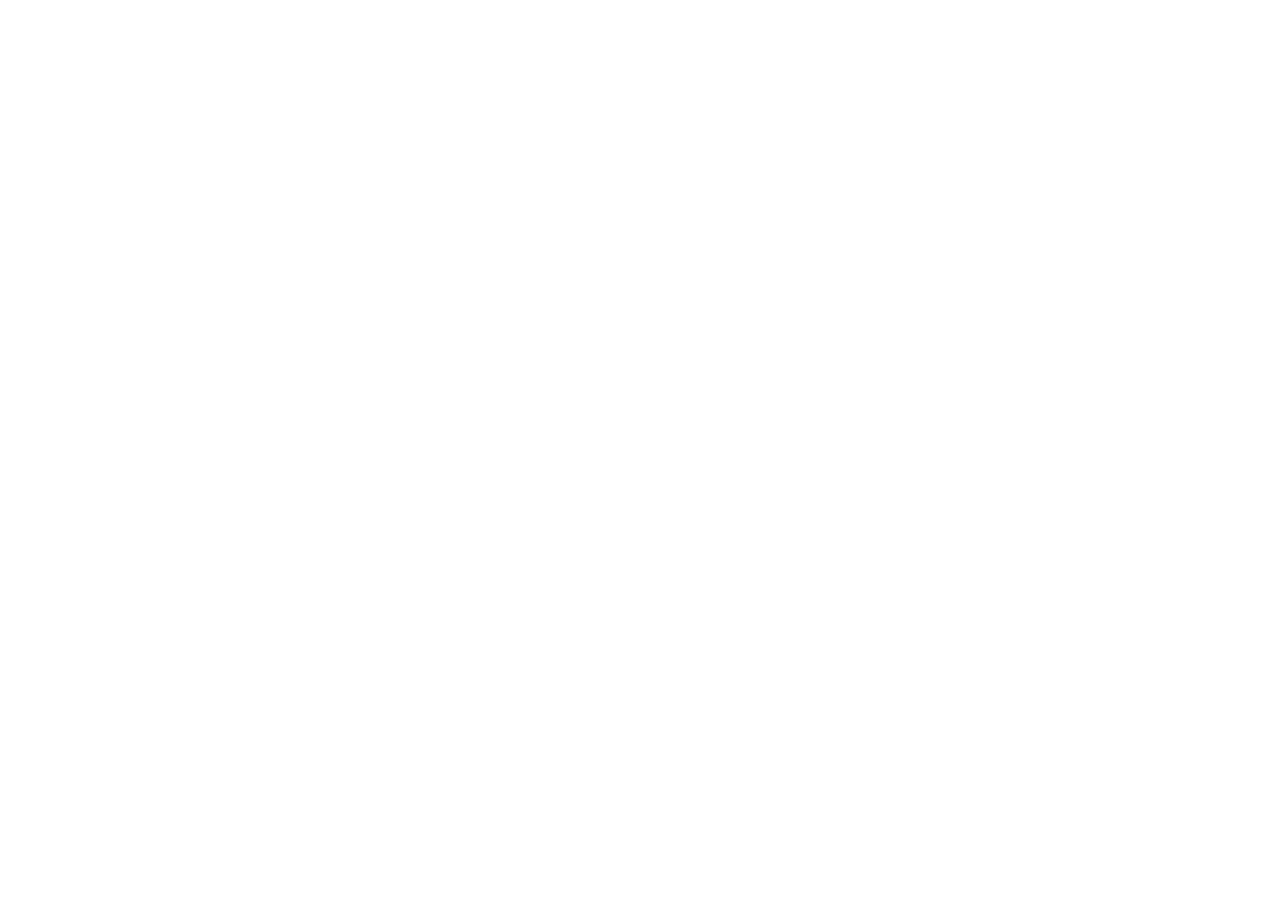
==== index.html @ 8e705263 "start project" ====
<!DOCTYPE html>
<html lang="en">
  <head>
    <meta charset="UTF-8" />
    <meta http-equiv="X-UA-Compatible" content="IE=edge" />
    <meta name="viewport" content="width=device-width, initial-scale=1.0" />
    <title>Armada</title>
    <link
      href="https://cdn.jsdelivr.net/npm/bootstrap@5.3.0-alpha1/dist/css/bootstrap.min.css"
      rel="stylesheet"
      integrity="sha384-GLhlTQ8iRABdZLl6O3oVMWSktQOp6b7In1Zl3/Jr59b6EGGoI1aFkw7cmDA6j6gD"
      crossorigin="anonymous"
    />
    <link rel="stylesheet" href="./css/style.min.css" />
  </head>
  <body>
    <script
      src="https://cdn.jsdelivr.net/npm/bootstrap@5.3.0-alpha1/dist/js/bootstrap.bundle.min.js"
      integrity="sha384-w76AqPfDkMBDXo30jS1Sgez6pr3x5MlQ1ZAGC+nuZB+EYdgRZgiwxhTBTkF7CXvN"
      crossorigin="anonymous"
    ></script>
  </body>
</html>
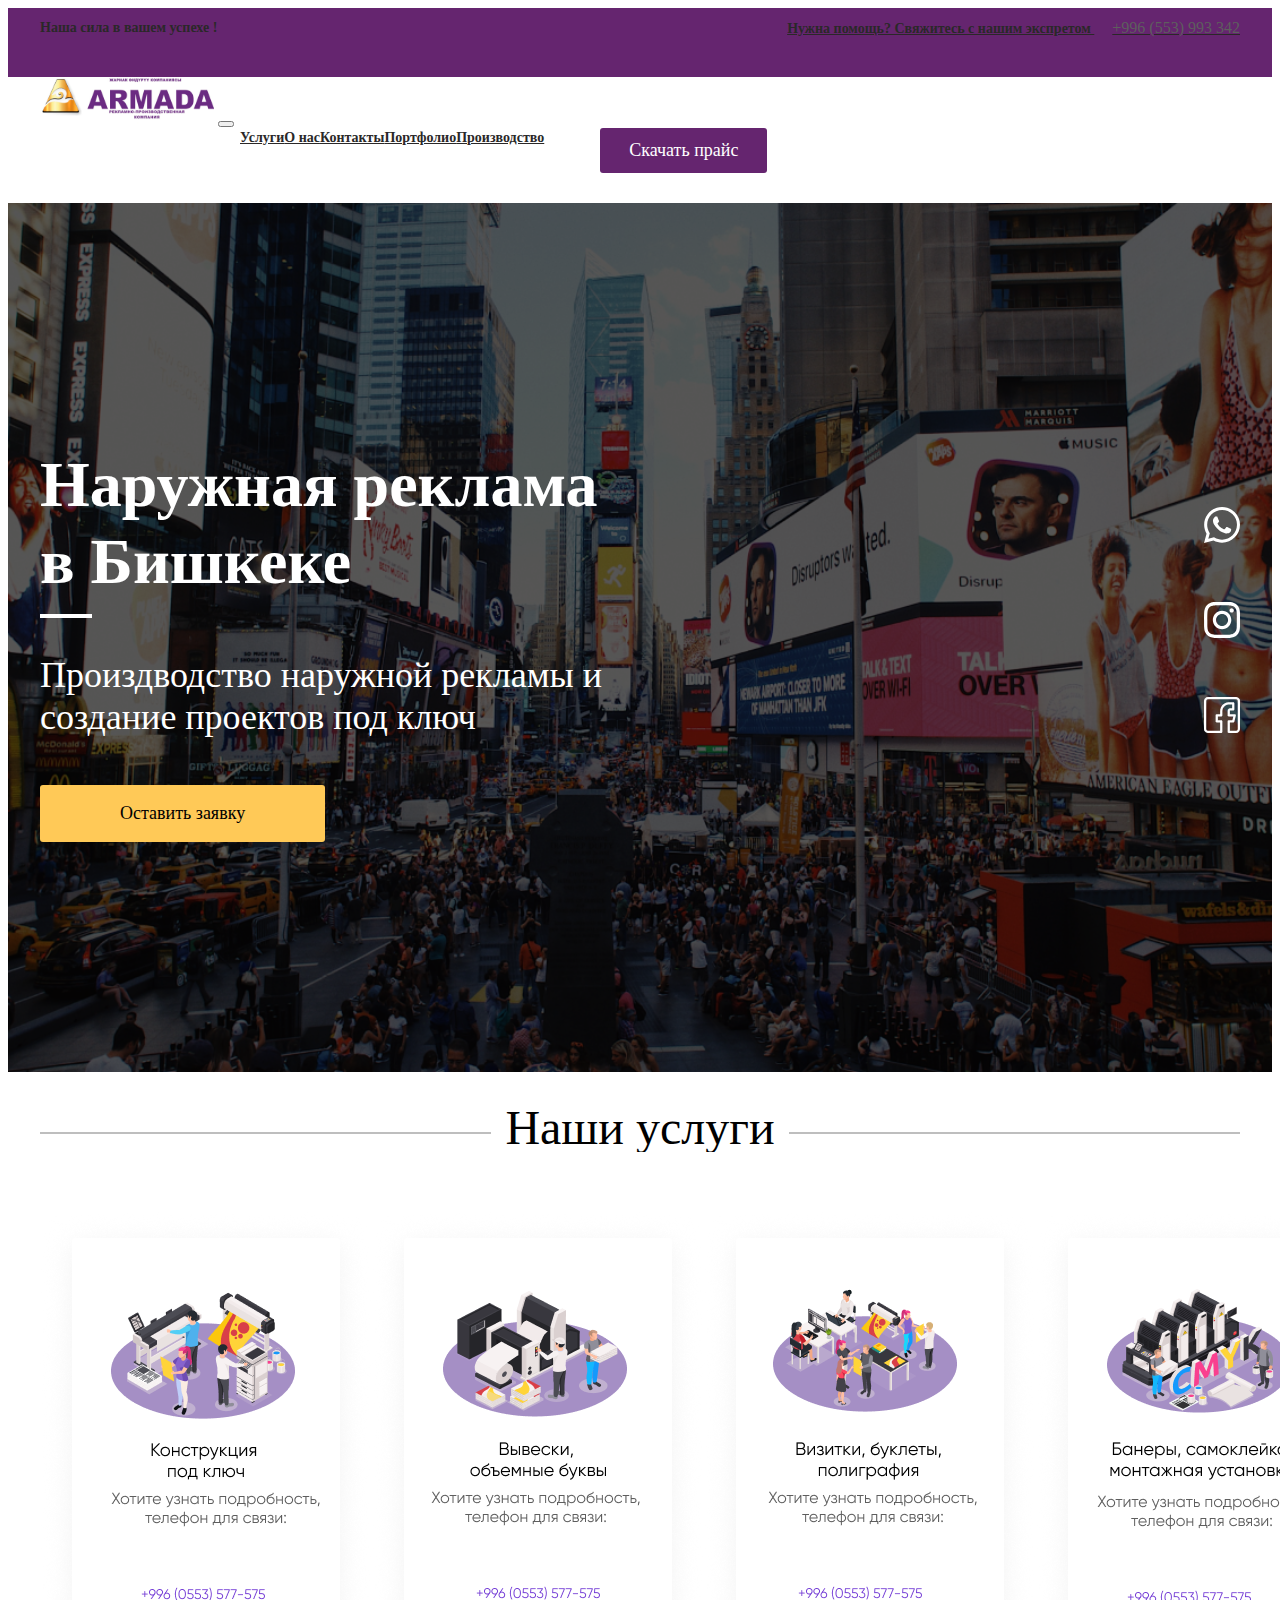
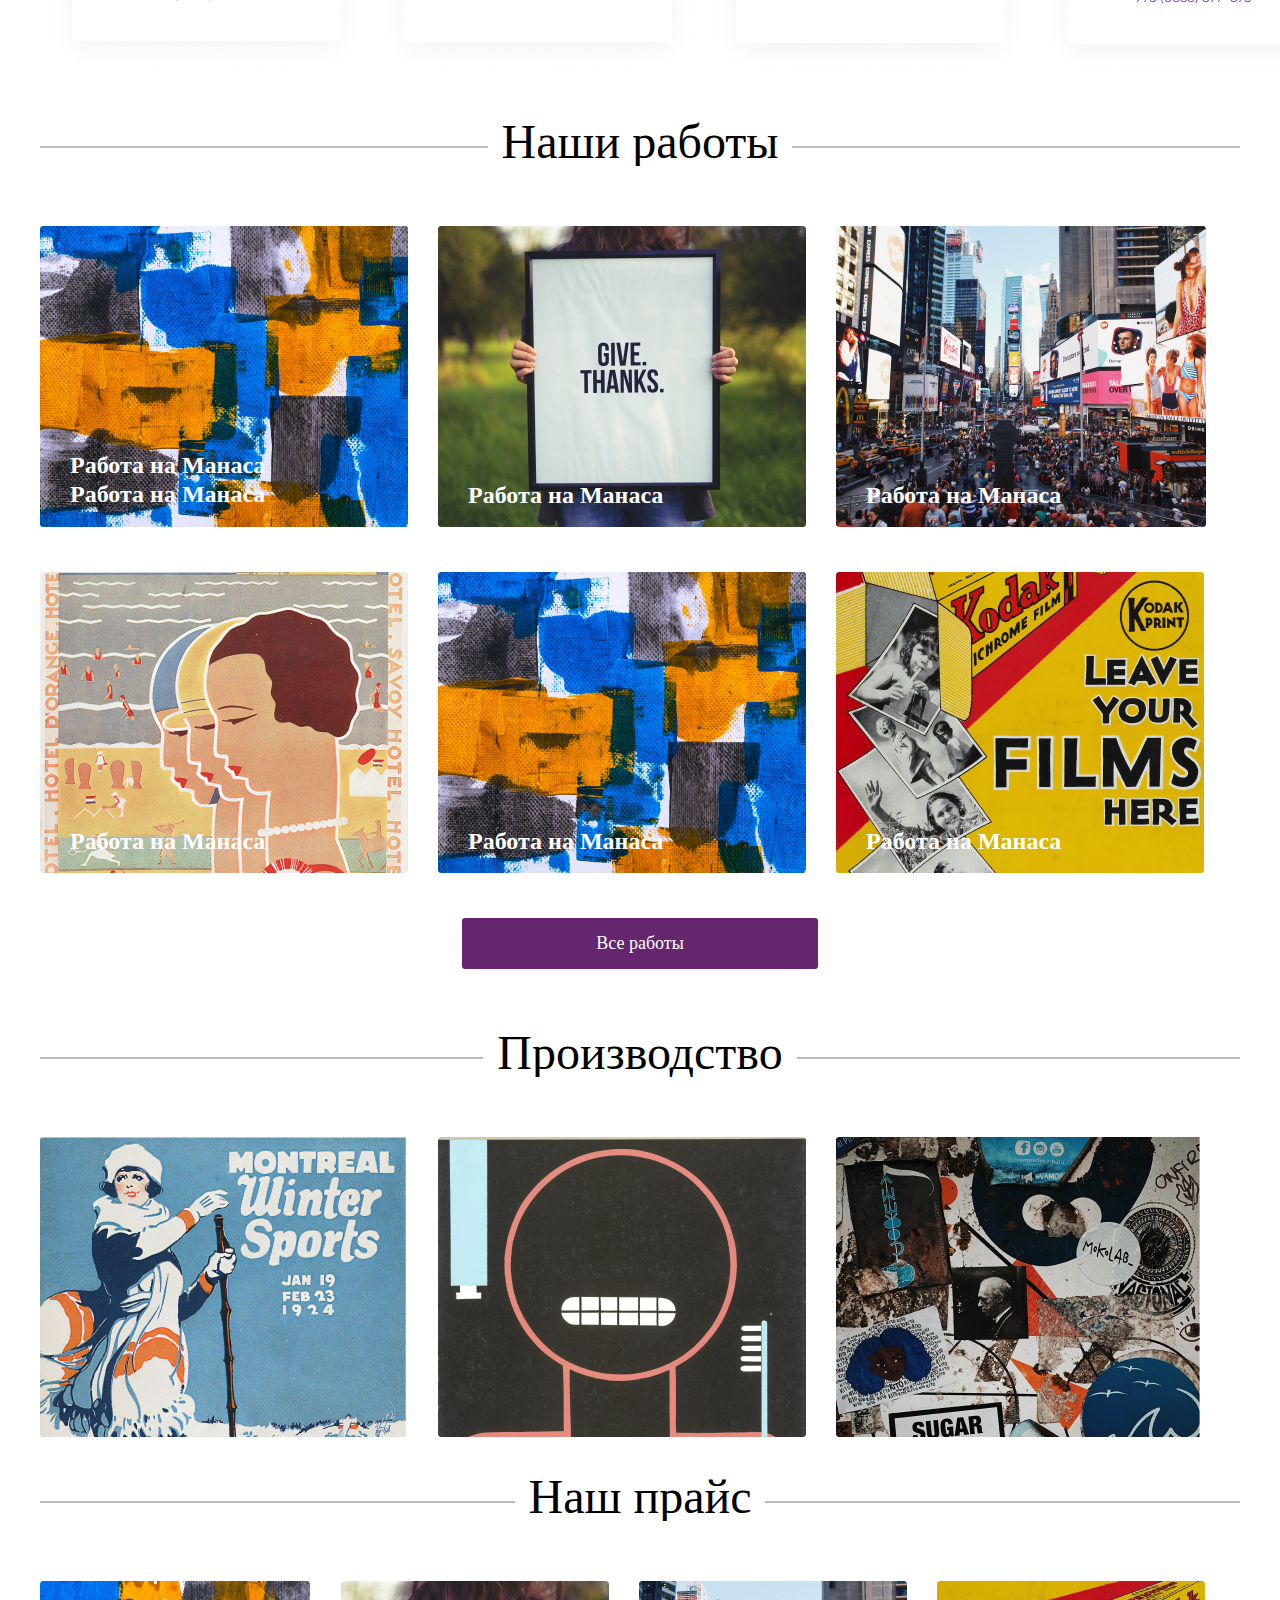
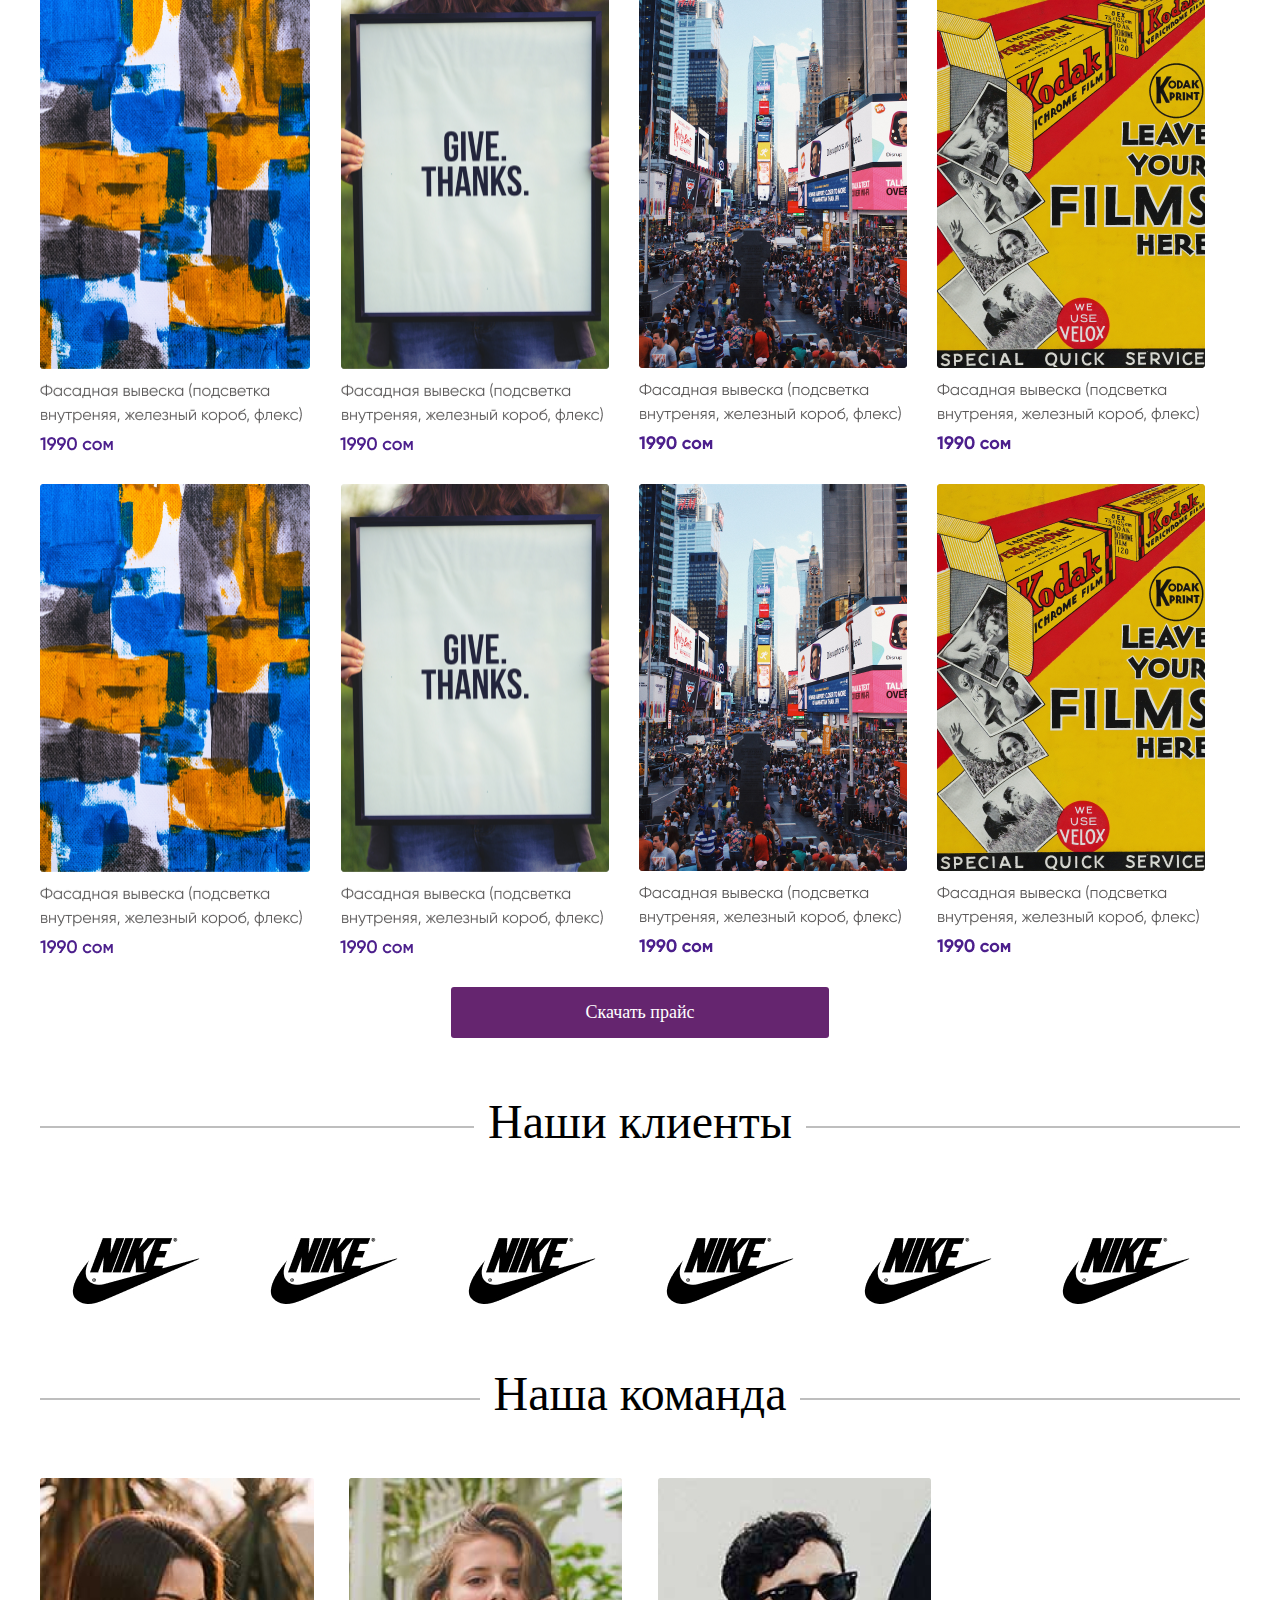
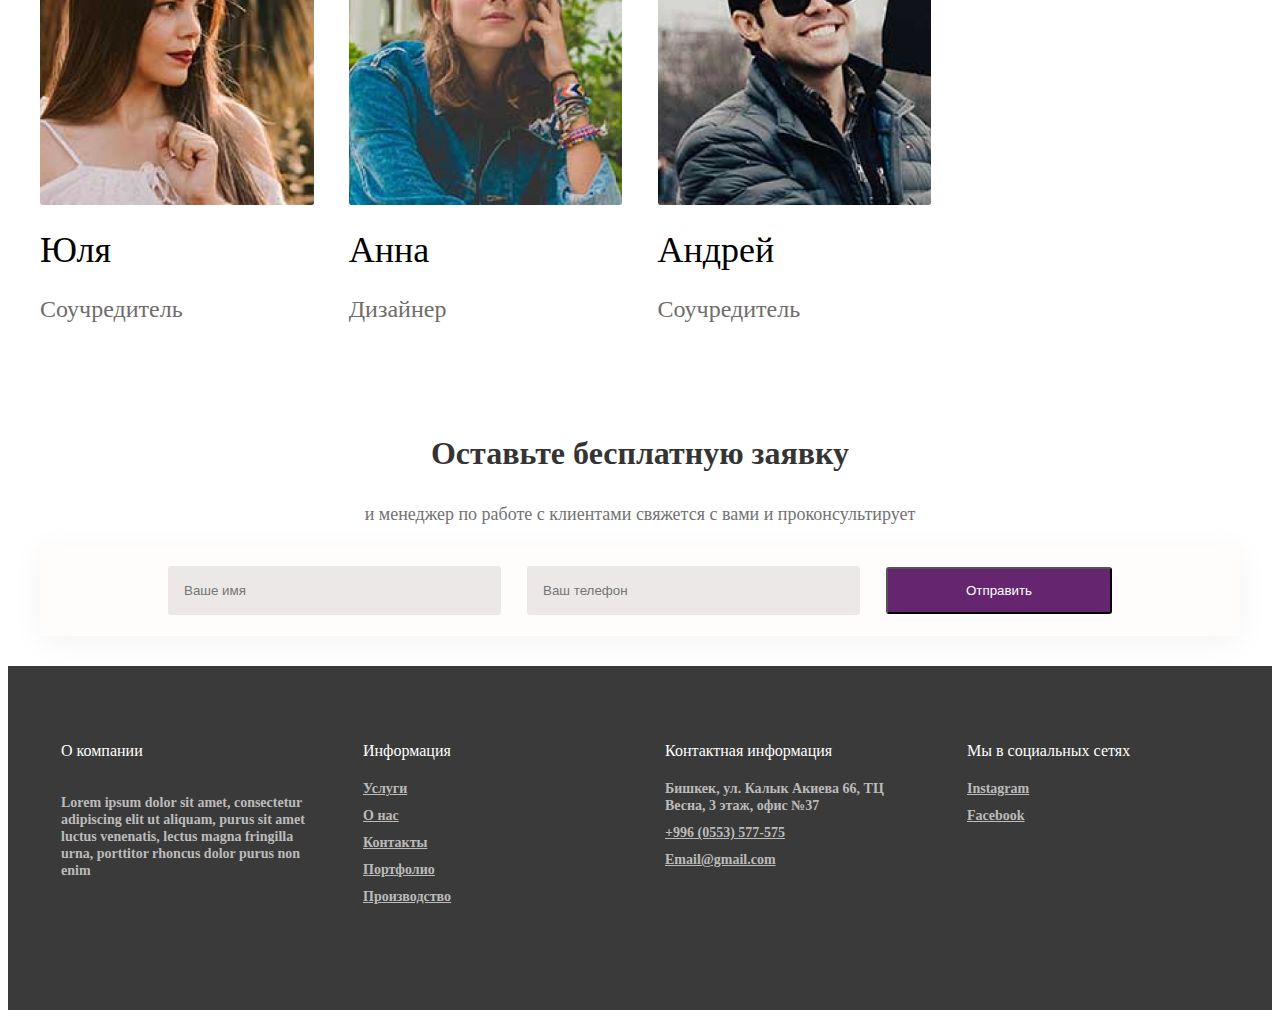
==== commit b631d3e3: "finish armada" ====
--- a/index.html
+++ b/index.html
@@ -14,6 +14,310 @@
     <link rel="stylesheet" href="./css/style.min.css" />
   </head>
   <body>
+    <!--? HEADER -->
+    <header>
+      <div class="header-top">
+        <div class="container-fluid container">
+          <div class="header-top__cont">
+            <h2 class="fz14 header-top__title">Наша сила в вашем успехе !</h2>
+            <div class="header-top__wrapper">
+              <a class="header-top__link fz14" href="tel:+996553993342"
+                >Нужна помощь? Свяжитесь с нашим экспретом
+                <span class="header-top__link-gold fz16"
+                  >+996 (553) 993 342</span
+                >
+              </a>
+            </div>
+          </div>
+        </div>
+      </div>
+
+      <nav class="navbar navbar-expand-lg bg-body-tertiary">
+        <div class="container-fluid container">
+          <a class="navbar-brand" href="#"
+            ><img src="./image/Armada.svg" alt=""
+          /></a>
+          <button
+            class="navbar-toggler"
+            type="button"
+            data-bs-toggle="collapse"
+            data-bs-target="#navbarNav"
+            aria-controls="navbarNav"
+            aria-expanded="false"
+            aria-label="Toggle navigation"
+          >
+            <span class="navbar-toggler-icon"></span>
+          </button>
+          <div class="collapse navbar-collapse navbar__menu" id="navbarNav">
+            <ul class="navbar-nav">
+              <li class="nav-item">
+                <a
+                  class="nav-link fz14 current"
+                  aria-current="page"
+                  href="./html/service.html"
+                  >Услуги
+                </a>
+              </li>
+              <li class="nav-item">
+                <a class="nav-link fz14" href="./html/about.html">О нас </a>
+              </li>
+              <li class="nav-item">
+                <a class="nav-link fz14" href="./html/contacts.html"
+                  >Контакты</a
+                >
+              </li>
+              <li class="nav-item">
+                <a class="nav-link fz14" href="./html/portfolio.html"
+                  >Портфолио</a
+                >
+              </li>
+              <li class="nav-item">
+                <a class="nav-link fz14" href="./html/prod.html"
+                  >Производство
+                </a>
+              </li>
+            </ul>
+
+            <button class="btn-main navbar__btn">Скачать прайс</button>
+          </div>
+        </div>
+      </nav>
+    </header>
+
+    <main>
+      <!--! HERO -->
+      <section class="hero">
+        <div class="hero__bg">
+          <div class="container container-fluid hero__wrapper">
+            <div class="hero__inner">
+              <h1 class="hero__title">Наружная реклама в Бишкеке</h1>
+              <div class="hero__line"></div>
+              <h3 class="hero__ontitle">
+                Произдводство наружной рекламы и создание проектов под ключ
+              </h3>
+              <button class="hero__btn">Оставить заявку</button>
+            </div>
+
+            <ul class="hero__list">
+              <li class="hero__item">
+                <a href="#" class="hero__link"
+                  ><img src="./image/votsap.svg" alt="" class="hero__img"
+                /></a>
+              </li>
+              <li class="hero__item">
+                <a href="#" class="hero__link"
+                  ><img
+                    src="./image/instagram-sketched.svg"
+                    alt=""
+                    class="hero__img"
+                /></a>
+              </li>
+              <li class="hero__item">
+                <a href="#" class="hero__link"
+                  ><img src="./image/Fakebook.png" alt="" class="hero__img"
+                /></a>
+              </li>
+            </ul>
+          </div>
+        </div>
+      </section>
+
+      <!--Service-->
+      <section class="services">
+        <div class="container">
+          <h1 class="title">Наши услуги</h1>
+          <ul class="services__list">
+            <li class="services__item">
+              <img class="services__img" src="./image/service-1.png" alt="" />
+            </li>
+            <li class="services__item">
+              <img class="services__img" src="./image/service-2.png" alt="" />
+            </li>
+            <li class="services__item">
+              <img class="services__img" src="./image/service-3.png" alt="" />
+            </li>
+            <li class="services__item">
+              <img class="services__img" src="./image/service-4.png" alt="" />
+            </li>
+          </ul>
+        </div>
+      </section>
+      <!--Work-->
+      <section class="work">
+        <div class="container work__works">
+          <h1 class="title">Наши работы</h1>
+          <ul class="work__list">
+            <li class="work__item">
+              <img class="work__img" src="./image/work-3.jpg" alt="" />
+              <h4 class="work__text">
+                Работа на Манаса <br />
+                Работа на Манаса
+              </h4>
+            </li>
+            <li class="work__item">
+              <img class="work__img" src="./image/work-2.jpg" alt="" />
+              <h4 class="work__text2">Работа на Манаса</h4>
+            </li>
+            <li class="work__item">
+              <img class="work__img" src="./image/work-1.jpg" alt="" />
+              <h4 class="work__text2">Работа на Манаса</h4>
+            </li>
+            <li class="work__item">
+              <img class="work__img" src="./image/work-5.jpg" alt="" />
+              <h4 class="work__text2">Работа на Манаса</h4>
+            </li>
+            <li class="work__item">
+              <img class="work__img" src="./image/work-6.png" alt="" />
+              <h4 class="work__text2">Работа на Манаса</h4>
+            </li>
+            <li class="work__item">
+              <img class="work__img" src="./image/work-4.jpg" alt="" />
+              <h4 class="work__text2">Работа на Манаса</h4>
+            </li>
+          </ul>
+          <button class="btn-long">Все работы</button>
+        </div>
+      </section>
+      <!--Product-->
+      <section class="product">
+        <div class="container">
+          <h1 class="title">Производство</h1>
+          <ul class="product__list">
+            <li class="product__item">
+              <img class="product__img" src="./image/product-1.jpg" alt="" />
+            </li>
+            <li class="product__item">
+              <img class="product__img" src="./image/product-2.jpg" alt="" />
+            </li>
+            <li class="product__item">
+              <img class="product__img" src="./image/product-3.jpg" alt="" />
+            </li>
+          </ul>
+        </div>
+      </section>
+      <!--Price-->
+      <section class="price">
+        <div class="container-fluid container">
+          <h1 class="title">Наш прайс</h1>
+          <ul class="product__list">
+            <img src="./image/price-1.png" alt="" />
+            <img src="./image/price-2.png" alt="" />
+            <img src="./image/price-3.png" alt="" />
+            <img src="./image/price-4.png" alt="" />
+            <img src="./image/price-1.png" alt="" />
+            <img src="./image/price-2.png" alt="" />
+            <img src="./image/price-3.png" alt="" />
+            <img src="./image/price-4.png" alt="" />
+          </ul>
+          <button class="btn-long">Скачать прайс</button>
+        </div>
+      </section>
+      <!--Klients-->
+      <section class="klients">
+        <div class="container-fluid container">
+          <h1 class="title">Наши клиенты</h1>
+          <ul class="klients__list">
+            <li class="klients__item">
+              <img class="klients__img" src="./image/Nike.jpg" alt="" />
+            </li>
+            <li class="klients__item">
+              <img class="klients__img" src="./image/Nike.jpg" alt="" />
+            </li>
+            <li class="klients__item">
+              <img class="klients__img" src="./image/Nike.jpg" alt="" />
+            </li>
+            <li class="klients__item">
+              <img class="klients__img" src="./image/Nike.jpg" alt="" />
+            </li>
+            <li class="klients__item">
+              <img class="klients__img" src="./image/Nike.jpg" alt="" />
+            </li>
+            <li class="klients__item">
+              <img class="klients__img" src="./image/Nike.jpg" alt="" />
+            </li>
+          </ul>
+        </div>
+      </section>
+      <!--Team-->
+      <section class="team">
+        <div class="container container-fluid">
+          <h2 class="title">Наша команда</h2>
+
+          <div class="team__list">
+            <div class="team__item">
+              <img src="./image/Command-1.jpg" alt="" class="team__img" />
+              <b>Юля</b>
+              <p>Соучредитель</p>
+            </div>
+            <div class="team__item">
+              <img src="./image/Command-2.jpg" alt="" class="team__img" />
+              <b>Анна</b>
+              <p>Дизайнер</p>
+            </div>
+            <div class="team__item">
+              <img src="./image/Command-3.jpg" alt="" class="team__img" />
+              <b>Андрей</b>
+              <p>Соучредитель</p>
+            </div>
+          </div>
+
+          <h3 class="team__subtitle">Оставьте бесплатную заявку</h3>
+          <p class="team__text fz18">
+            и менеджер по работе с клиентами свяжется с вами и проконсультирует
+          </p>
+
+          <form class="team__form">
+            <input type="text" placeholder="Ваше имя" />
+            <input type="tel" placeholder="Ваш телефон" />
+            <button class="btn-form">Отправить</button>
+          </form>
+        </div>
+      </section>
+      <!--* FOOTER -->
+
+      <footer class="foot">
+        <div class="container container-fluid">
+          <ul class="foot__list">
+            <li class="foot__item">
+              <h2 class="foot__title fz16">О компании</h2>
+              <p class="foot__text fz14">
+                Lorem ipsum dolor sit amet, consectetur adipiscing elit ut
+                aliquam, purus sit amet luctus venenatis, lectus magna fringilla
+                urna, porttitor rhoncus dolor purus non enim
+              </p>
+            </li>
+            <li class="foot__item">
+              <h2 class="foot__title fz16">Информация</h2>
+              <a href="./html/service.html" class="foot__text fz14">Услуги </a
+              ><a href="./html/about.html" class="foot__text fz14">О нас </a
+              ><a href="" class="foot__text fz14">Контакты</a
+              ><a href="" class="foot__text fz14">Портфолио </a
+              ><a href="" class="foot__text fz14">Производство </a>
+            </li>
+            <li class="foot__item">
+              <h2 class="foot__title fz16">Контактная информация</h2>
+              <address class="fz14 foot__text">
+                Бишкек, ул. Калык Акиева 66, ТЦ Весна, 3 этаж, офис №37
+              </address>
+              <a href="tel:+9960553577575" class="foot__text fz14"
+                >+996 (0553) 577-575</a
+              >
+              <a href="Email@gmail.com" class="foot__text fz14"
+                >Email@gmail.com</a
+              >
+            </li>
+            <li class="foot__item">
+              <h2 class="foot__title fz16">Мы в социальных сетях</h2>
+
+              <a href="#" class="foot__text fz14">Instagram </a>
+              <a href="#" class="foot__text fz14">Facebook </a>
+            </li>
+          </ul>
+        </div>
+      </footer>
+    </main>
+
+    <!--? FOOTER -->
     <script
       src="https://cdn.jsdelivr.net/npm/bootstrap@5.3.0-alpha1/dist/js/bootstrap.bundle.min.js"
       integrity="sha384-w76AqPfDkMBDXo30jS1Sgez6pr3x5MlQ1ZAGC+nuZB+EYdgRZgiwxhTBTkF7CXvN"
--- a/css/style.min.css
+++ b/css/style.min.css
@@ -0,0 +1 @@
+li,ul{margin:0;padding:0;list-style:none}.container{width:1200px;margin:0 auto}.hero{background-image:url("../image/bg-main.png");background-position:center;background-repeat:no-repeat;background-size:cover}.hero__bg{padding:200px 0;height:100%;background:rgba(0,0,0,.65)}.hero__title{font-family:"Gilroy";font-style:normal;font-weight:700;font-size:64px;line-height:77px;margin-bottom:14px;color:#fff}.hero__ontitle{margin-bottom:47px;font-family:"Gilroy";font-style:normal;font-weight:400;font-size:36px;line-height:42px;color:#fff}.hero__btn{padding:18px 80px;font-family:"Gilroy";font-style:normal;font-weight:500;font-size:18px;line-height:21px;text-align:center;border:none;border-radius:3px;color:#000;background:#ffc957}.hero__line{width:52px;height:4px;margin-bottom:24px;background:#fff}.hero__wrapper{display:-webkit-box;display:-ms-flexbox;display:flex;-webkit-box-pack:justify;-ms-flex-pack:justify;justify-content:space-between}.hero__list{display:-webkit-box;display:-ms-flexbox;display:flex;-webkit-box-pack:center;-ms-flex-pack:center;justify-content:center;-webkit-box-orient:vertical;-webkit-box-direction:normal;-ms-flex-direction:column;flex-direction:column;gap:55px}.hero__inner{width:600px}.navbar-nav{display:-webkit-box;display:-ms-flexbox;display:flex;margin-left:200px}.btn-main{margin-top:30px;padding:12px 29px;font-family:"Roboto";font-style:normal;font-weight:400;font-size:18px;line-height:21px;border:none;border-radius:3px;color:#fff;background:#65256f;display:block;margin:0 auto;gap:30px}.btn-long{display:block;margin:0 auto;padding:15px 134px;font-family:"Roboto";font-style:normal;font-weight:400;font-size:18px;line-height:21px;border:none;border-radius:3px;color:#fff;background:#65256f;margin-top:30px;margin-bottom:60px}.btn-form{display:block;background:#65256f;border-radius:3px;width:226px;height:47px;color:#fff}.navbar__menu{display:-webkit-box;display:-ms-flexbox;display:flex;-webkit-box-pack:end;-ms-flex-pack:end;justify-content:flex-end}.navbar__btn{margin-left:56px}.header-top{padding:10px 0;background:#65256f}.header-top__cont{display:-webkit-box;display:-ms-flexbox;display:flex;-webkit-box-align:center;-ms-flex-align:center;align-items:center;-webkit-box-pack:justify;-ms-flex-pack:justify;justify-content:space-between}.header-top__title{color:#ffb700}.header-top__link{color:#fff}.header-top__link-gold{color:#fbc70e;margin-left:18px}.fz48{font-family:"Gilroy";font-style:normal;font-weight:400;font-size:48px;line-height:56px;color:#000}.fz14{font-family:"Montserrat";font-style:normal;font-weight:600;font-size:14px;line-height:17px;color:#2a2828}.fz16{font-family:"Gilroy";font-style:normal;font-weight:400;font-size:16px;line-height:19px;text-align:center;color:#5e5e5e}.fz18{font-family:"Gilroy";font-style:normal;font-weight:400;font-size:18px;line-height:21px;color:#737272}.title{overflow:hidden;margin-bottom:60px;text-align:center;font-size:25px;font-family:"Gilroy";font-style:normal;font-weight:400;font-size:48px;line-height:1;color:#000}.title:before,.title:after{content:"";display:inline-block;vertical-align:middle;width:100%;height:2px;background-color:#bebebe;position:relative}.title:before{margin-left:-100%;left:-14px}.title:after{margin-right:-100%;right:-14px}h2{margin:0}.services__list{display:-webkit-box;display:-ms-flexbox;display:flex}.work{margin:0}.work__list{display:-webkit-box;display:-ms-flexbox;display:flex;gap:30px;-ms-flex-wrap:wrap;flex-wrap:wrap;margin-bottom:30px}.work__text{font-family:"Montserrat";font-style:normal;font-weight:700;font-size:24px;line-height:29px;display:-webkit-box;display:-ms-flexbox;display:flex;-webkit-box-align:end;-ms-flex-align:end;align-items:flex-end;color:#fff;margin-top:-80px;margin-left:30px}.work__text2{font-family:"Montserrat";font-style:normal;font-weight:700;font-size:24px;line-height:29px;display:-webkit-box;display:-ms-flexbox;display:flex;-webkit-box-align:end;-ms-flex-align:end;align-items:flex-end;color:#fff;margin-top:-50px;margin-left:30px}.product__list{display:-webkit-box;display:-ms-flexbox;display:flex;gap:30px;-ms-flex-wrap:wrap;flex-wrap:wrap}.form{display:-webkit-box;display:-ms-flexbox;display:flex;-webkit-box-pack:center;-ms-flex-pack:center;justify-content:center;-webkit-box-align:center;-ms-flex-align:center;align-items:center;gap:26px;padding:21px;border-radius:3px;-webkit-box-shadow:0px 6px 32px rgba(0,0,0,.05);box-shadow:0px 6px 32px rgba(0,0,0,.05);background:#fffcfc}.form .input{text-align:center;padding-left:16px;width:315px;height:47px;border-radius:3px;border:none;background:#ece8e8}.team__list{display:grid;margin:0 auto;grid-gap:35px;grid-template-columns:repeat(auto-fill, minmax(270px, 1fr));margin-bottom:87px}@media(max-width: 459px){.team__list{display:-webkit-box;display:-ms-flexbox;display:flex;-webkit-box-orient:vertical;-webkit-box-direction:normal;-ms-flex-direction:column;flex-direction:column;-webkit-box-pack:center;-ms-flex-pack:center;justify-content:center}}.team__list img{max-width:100%;-o-object-fit:fill;object-fit:fill;margin-bottom:24px;display:-webkit-box;display:-ms-flexbox;display:flex;gap:30px}.team__item b{font-family:"Roboto";font-style:normal;font-weight:400;font-size:36px;line-height:42px;margin-bottom:10px;color:#000}.team__item p{font-family:"Gilroy";font-style:normal;font-weight:400;font-size:24px;line-height:28px;color:#6f6c6c}.team__subtitle{font-family:"Gilroy";font-style:normal;font-weight:600;font-size:32px;line-height:38px;color:#343434}.team__text{margin-bottom:20px}.team form{display:-webkit-box;display:-ms-flexbox;display:flex;-webkit-box-pack:center;-ms-flex-pack:center;justify-content:center;-webkit-box-align:center;-ms-flex-align:center;align-items:center;gap:26px;padding:21px;border-radius:3px;-webkit-box-shadow:0px 6px 32px rgba(0,0,0,.05);box-shadow:0px 6px 32px rgba(0,0,0,.05);background:#fffcfc}.team form input{padding-left:16px;width:315px;height:47px;border-radius:3px;border:none;background:#ece8e8}.team__subtitle{text-align:center}.team__text{text-align:center}.klients{margin:0}.klients__list{display:-webkit-box;display:-ms-flexbox;display:flex;gap:30px;-ms-flex-wrap:wrap;flex-wrap:wrap}.foot{padding:75px 0;background:#3a3a3a}.foot__list{display:-webkit-box;display:-ms-flexbox;display:flex;-webkit-box-pack:center;-ms-flex-pack:center;justify-content:center;gap:50px}.foot__item{display:-webkit-box;display:-ms-flexbox;display:flex;-webkit-box-orient:vertical;-webkit-box-direction:normal;-ms-flex-direction:column;flex-direction:column;gap:10px;width:252px}.foot__item address{margin:0}.foot__title{text-align:left;margin-bottom:10px;color:#fff}.foot__text{color:#bcbbbb}.foot__text:hover{color:#fff;cursor:pointer}.gallery{padding:60px 0}.gallery__box{display:grid;gap:30px}.gallery__grid-1{grid-column-start:1;grid-column-end:2;grid-row-start:1;grid-row-end:2}.gallery__grid-2{grid-column-start:2;grid-column-end:3;grid-row-start:1;grid-row-end:2}.gallery__grid-3{grid-column-start:3;grid-column-end:4;grid-row-start:1;grid-row-end:3}.gallery__grid-4{grid-row-start:2;grid-row-end:3}.gallery__grid-5{grid-row-start:2;grid-row-end:3}.gallery__grid-6{grid-column-start:1;grid-column-end:3;grid-row-start:3;grid-row-end:4}.gallery__img{display:grid;width:100%;height:100%;-o-object-fit:cover;object-fit:cover;-webkit-transition:-webkit-transform 250ms cubic-bezier(0.4, 0, 0.2, 1);transition:-webkit-transform 250ms cubic-bezier(0.4, 0, 0.2, 1);-o-transition:transform 250ms cubic-bezier(0.4, 0, 0.2, 1);transition:transform 250ms cubic-bezier(0.4, 0, 0.2, 1);transition:transform 250ms cubic-bezier(0.4, 0, 0.2, 1), -webkit-transform 250ms cubic-bezier(0.4, 0, 0.2, 1)}.gallery__img:hover{-webkit-transform:scale(1.03);-ms-transform:scale(1.03);transform:scale(1.03);cursor:-webkit-zoom-in;cursor:zoom-in}.advan{margin-bottom:90px}.advan__list{display:-webkit-box;display:-ms-flexbox;display:flex;-webkit-box-pack:center;-ms-flex-pack:center;justify-content:center;gap:90px}.advan__item{text-align:center}.advan__item img{margin-bottom:16px}.service__img{width:200px;margin-bottom:15px}.service__list{display:-webkit-box;display:-ms-flexbox;display:flex;-webkit-box-align:center;-ms-flex-align:center;align-items:center;margin-bottom:60px;gap:75px}.service__text{text-align:center;margin-bottom:48px}.service__item{text-align:center}.history{background-image:url("../image/about-bg.png");background-position:center;background-repeat:no-repeat;background-size:cover}.history__bg{padding:52px 80px;height:100%;background:rgba(0,0,0,.65)}.history__title{text-align:center;font-family:"Gilroy";font-style:normal;font-weight:400;font-size:36px;line-height:42px;margin-bottom:40px;color:#fff}.history__wrapper{text-align:center;max-width:169px;margin-bottom:50px}.history__round{text-align:center;font-family:"Gilroy";font-style:normal;font-weight:500;font-size:24px;line-height:28px;margin:0 auto;margin-bottom:15px;width:100px;height:100px;padding:35px 0;border-radius:50%;border:6px solid #ffb700;color:#fff}.history__text{font-family:"Gilroy";font-style:normal;font-weight:500;font-size:14px;line-height:150%;text-align:center;color:#fff}.history__inner{display:-webkit-box;display:-ms-flexbox;display:flex;-webkit-box-pack:center;-ms-flex-pack:center;justify-content:center;gap:30px}.container-fluid{margin-bottom:60px}.contacts__wrapper{display:-webkit-box;display:-ms-flexbox;display:flex;-webkit-box-pack:justify;-ms-flex-pack:justify;justify-content:space-between}.contacts__item{display:-webkit-box;display:-ms-flexbox;display:flex;gap:10px;-webkit-box-align:start;-ms-flex-align:start;align-items:flex-start;max-width:283px}.contacts__item:not(:last-child){margin-bottom:36px}.contacts__title{margin-bottom:52px}.contacts__subtitle{font-family:"Gilroy";font-style:normal;font-weight:400;font-size:24px;line-height:1;letter-spacing:.01em;color:#a4a4a4}.portfolio__list{display:grid;row-gap:16px;-webkit-column-gap:32px;-moz-column-gap:32px;column-gap:32px;margin-bottom:60px}.portfolio__img-1{grid-column-start:1;grid-column-end:3;grid-row-start:1;grid-row-end:3}.portfolio__img-2{grid-column-start:3;grid-column-end:4}.portfolio__img-3{grid-column-start:4;grid-column-end:5}.portfolio__img-4{grid-column-start:3;grid-column-end:5;grid-row-start:2;grid-row-end:3}.portfolio__img-5{grid-column-start:1;grid-column-end:3;grid-row-start:3;grid-row-end:4}.portfolio__img-6{grid-column-start:3;grid-column-end:5;grid-row-start:3;grid-row-end:5}.portfolio__img-7{grid-column-start:1;grid-column-end:2;grid-row-start:4;grid-row-end:5}.portfolio__img{display:grid;width:100%;height:100%;-o-object-fit:fill;object-fit:fill}.portfolio__item{position:relative}.portfolio__text{position:absolute;font-family:"Montserrat";font-style:normal;font-weight:700;font-size:24px;line-height:29px;color:#fff;bottom:20px;left:12px}.prod__wrapper{display:grid;margin:0 auto;grid-gap:22px;grid-template-columns:repeat(auto-fill, minmax(270px, 1fr))}@media(max-width: 459px){.prod__wrapper{display:-webkit-box;display:-ms-flexbox;display:flex;-webkit-box-orient:vertical;-webkit-box-direction:normal;-ms-flex-direction:column;flex-direction:column;-webkit-box-pack:center;-ms-flex-pack:center;justify-content:center}}.prod__wrapper img{max-width:100%;-o-object-fit:fill;object-fit:fill}.prod__wrapper__title{margin-bottom:30px}.carousel-inner{margin-bottom:60px}.container-fluid{margin-bottom:30px}.production__images{display:-webkit-box;display:-ms-flexbox;display:flex;-webkit-box-pack:center;-ms-flex-pack:center;justify-content:center;gap:30px}.equip__text{margin-bottom:60px}.equip__img{height:400px}